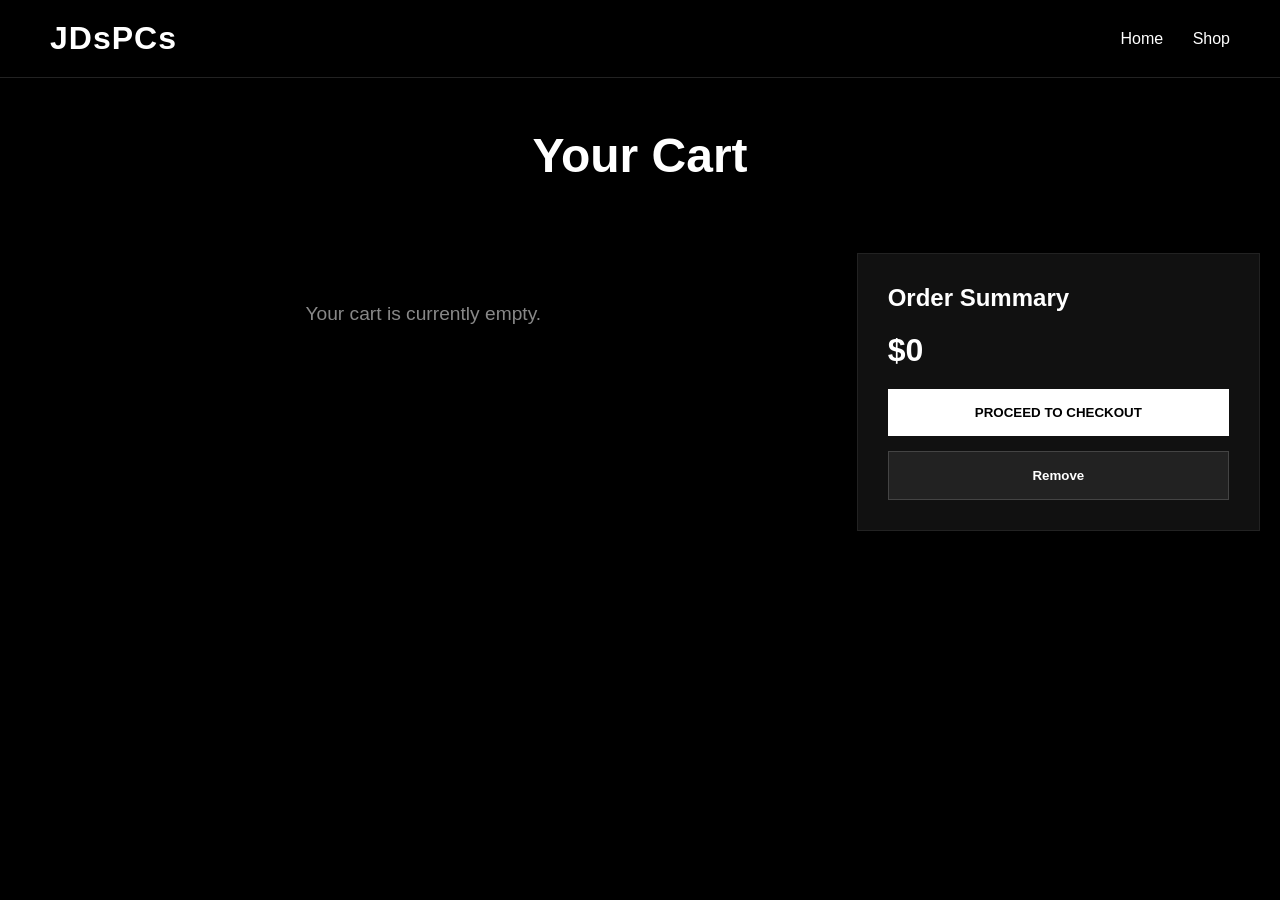
==== cart.html @ 3a9521a5 "Add files via upload" ====
<!DOCTYPE html>

<html lang="en">
<head>
<link rel="stylesheet" href="style.css">
<meta charset="UTF-8">
<meta name="viewport" content="width=device-width, initial-scale=1.0">
<title>JDsPCs | Cart</title>

<style>

*{
margin:0;
padding:0;
box-sizing:border-box;
font-family:'Segoe UI',sans-serif;
}

body{
background:#000;
color:#fff;
}

nav{
display:flex;
justify-content:space-between;
align-items:center;
padding:20px 50px;
border-bottom:1px solid #222;
}

.logo{
font-size:2rem;
font-weight:700;
}

.nav-links a{
color:white;
text-decoration:none;
margin-left:25px;
}

.page-title{
text-align:center;
padding:50px 20px;
font-size:3rem;
}

.cart-container{
max-width:1400px;
margin:auto;
padding:20px;
display:grid;
grid-template-columns:2fr 1fr;
gap:30px;
}

.cart-item{
background:#111;
border:1px solid #222;
padding:25px;
margin-bottom:20px;
display:flex;
justify-content:space-between;
align-items:center;
}

.item-details h2{
margin-bottom:10px;
}

.item-price{
color:#aaa;
}

.controls{
display:flex;
align-items:center;
gap:10px;
}

.controls button{
width:40px;
height:40px;
border:none;
background:white;
font-weight:bold;
cursor:pointer;
}

.quantity{
font-size:18px;
width:30px;
text-align:center;
}

.remove-btn{
background:#222 !important;
color:white;
border:1px solid #444 !important;
width:auto !important;
padding:0 15px;
}

.summary{
background:#111;
border:1px solid #222;
padding:30px;
height:fit-content;
position:sticky;
top:20px;
}

.summary h2{
margin-bottom:20px;
}

.total{
font-size:2rem;
font-weight:bold;
margin:20px 0;
}

.checkout-btn{
width:100%;
padding:16px;
background:white;
color:black;
border:none;
font-weight:bold;
cursor:pointer;
}

.clear-btn{
width:100%;
padding:16px;
margin-top:15px;
background:#222;
color:white;
border:1px solid #444;
cursor:pointer;
}

.empty-cart{
text-align:center;
color:#888;
padding:50px;
font-size:1.2rem;
}

@media(max-width:900px){

.cart-container{
grid-template-columns:1fr;
}

}

</style>

</head>

<body>

<nav>

<div class="logo">JDsPCs</div>

<div class="nav-links">
<a href="index.html">Home</a>
<a href="shop.html">Shop</a>
</div>

</nav>

<h1 class="page-title">Your Cart</h1>

<div class="cart-container">

<div id="cartItems"></div>

<div class="summary">

<h2>Order Summary</h2>

<div id="totalPrice" class="total">
$0
</div>

<button class="checkout-btn"
onclick="window.location.href='checkout.html'">
PROCEED TO CHECKOUT
</button>

<button class="clear-btn" onclick="clearCart()">
Remove
</button>

</div>

</div>

<script>

function renderCart(){

let cart = JSON.parse(localStorage.getItem("cart")) || [];

let cartHTML = "";

let total = 0;

if(cart.length === 0){

cartHTML = `
<div class="empty-cart">
Your cart is currently empty.
</div>
`;

}

cart.forEach((item,index)=>{

total += item.price * item.quantity;

cartHTML += `

<div class="cart-item">

<div class="item-details">

<h2>${item.name}</h2>

<div class="item-price">
$${item.price}
</div>

</div>

<div class="controls">

<button onclick="decreaseQuantity(${index})">
-
</button>

<div class="quantity">
${item.quantity}
</div>

<button onclick="increaseQuantity(${index})">
+
</button>

<button class="remove-btn"
onclick="removeItem(${index})">
Remove
</button>

</div>

</div>

`;

});

document.getElementById("cartItems").innerHTML = cartHTML;

document.getElementById("totalPrice").innerHTML =
"$" + total.toLocaleString();

}

function increaseQuantity(index){

let cart = JSON.parse(localStorage.getItem("cart"));

cart[index].quantity++;

localStorage.setItem("cart",JSON.stringify(cart));

renderCart();

}

function decreaseQuantity(index){

let cart = JSON.parse(localStorage.getItem("cart"));

if(cart[index].quantity > 1){

cart[index].quantity--;

}

localStorage.setItem("cart",JSON.stringify(cart));

renderCart();

}

function removeItem(index){

let cart = JSON.parse(localStorage.getItem("cart"));

cart.splice(index,1);

localStorage.setItem("cart",JSON.stringify(cart));

updateCartCount();

renderCart();

}

function clearCart(){

localStorage.removeItem("cart");

renderCart();

}

renderCart();

</script>

</body>
</html>
---- style.css ----
/* =========================
JDsPCs Main Stylesheet
========================= */

*{
margin:0;
padding:0;
box-sizing:border-box;
font-family:'Segoe UI',sans-serif;
}

html{
scroll-behavior:smooth;
}

body{
background:#000;
color:#fff;
overflow-x:hidden;
}

/* =========================
ANIMATIONS
========================= */

@keyframes fadeUp{

from{
opacity:0;
transform:translateY(30px);
}

to{
opacity:1;
transform:translateY(0);
}

}

@keyframes glow{

0%{
box-shadow:0 0 5px rgba(255,255,255,.1);
}

50%{
box-shadow:0 0 15px rgba(255,255,255,.25);
}

100%{
box-shadow:0 0 5px rgba(255,255,255,.1);
}

}

/* =========================
NAVBAR
========================= */

nav{
display:flex;
justify-content:space-between;
align-items:center;
padding:20px 50px;
border-bottom:1px solid #222;
background:#000;
position:sticky;
top:0;
z-index:1000;
}

.logo{
font-size:2rem;
font-weight:700;
letter-spacing:1px;
}

.nav-links a{
color:white;
text-decoration:none;
margin-left:25px;
transition:.3s;
}

.nav-links a:hover

/* =========================
CART BADGE
========================= */

#cartCount{
background:white;
color:black;
padding:2px 8px;
border-radius:50px;
font-weight:bold;
margin-left:6px;
transition:.3s;
}

#cartCount:hover{
transform:scale(1.15);
}

/* =========================
HERO SECTION
========================= */

.hero{
text-align:center;
padding:100px 20px;
animation:fadeUp .7s ease;
}

.hero h1{
font-size:4rem;
margin-bottom:20px;
}

.hero p{
color:#999;
font-size:1.1rem;
}

/* =========================
PRODUCTS
========================= */

.shop-grid{
display:grid;
grid-template-columns:repeat(auto-fit,minmax(320px,1fr));
gap:30px;
padding:40px;
max-width:1500px;
margin:auto;
}

.pc-card{
background:#111;
border:1px solid #222;
overflow:hidden;
transition:.3s;
animation:fadeUp .6s ease forwards;
}

.pc-card:hover{
transform:translateY(-10px);
border-color:#555;
}

.pc-card img{
width:100%;
height:250px;
object-fit:cover;
}

.pc-info{
padding:20px;
}

.pc-info h2{
margin-bottom:15px;
}

.spec{
color:#aaa;
margin-bottom:8px;
}

.price{
font-size:2rem;
font-weight:bold;
margin-top:15px;
}

/* =========================
BUTTONS
========================= */

button,
.cart-btn,
.shop-btn,
.checkout-btn,
.clear-btn{

background:white;
color:black;
border:none;
padding:15px 25px;
font-weight:bold;
cursor:pointer;
transition:all .25s ease;

}

button:hover,
.cart-btn:hover,
.shop-btn:hover,
.checkout-btn:hover{

transform:translateY(-4px);

box-shadow:
0 0 10px rgba(255,255,255,.4),
0 0 20px rgba(255,255,255,.2);

}

button:active,
.cart-btn:active,
.shop-btn:active,
.checkout-btn:active{

transform:translateY(1px) scale(.97);

}

.clear-btn{
background:#222;
color:white;
border:1px solid #444;
}

.clear-btn:hover{
transform:translateY(-4px);
background:#333;
}

/* =========================
CART PAGE
========================= */

.cart-container{
max-width:1400px;
margin:auto;
padding:30px;
display:grid;
grid-template-columns:2fr 1fr;
gap:30px;
}

.cart-item{
background:#111;
border:1px solid #222;
padding:25px;
margin-bottom:20px;
display:flex;
justify-content:space-between;
align-items:center;
animation:fadeUp .4s ease;
}

.item-details h2{
margin-bottom:10px;
}

.item-price{
color:#999;
}

.controls{
display:flex;
align-items:center;
gap:10px;
}

.quantity{
font-size:18px;
min-width:30px;
text-align:center;
}

/* =========================
ORDER SUMMARY
========================= */

.summary{
background:#111;
border:1px solid #222;
padding:30px;
height:fit-content;
position:sticky;
top:100px;
animation:fadeUp .5s ease;
}

.summary h2{
margin-bottom:20px;
}

.total{
font-size:2rem;
font-weight:bold;
margin:20px 0;
}

/* =========================
FOOTER
========================= */

footer{
text-align:center;
padding:50px;
color:#666;
}

/* =========================
MOBILE
========================= */

@media(max-width:900px){

.hero h1{
font-size:2.5rem;
}

.cart-container{
grid-template-columns:1fr;
}

nav{
padding:20px;
}

.shop-grid{
padding:20px;
}

}
.shop-controls{
display:flex;
justify-content:center;
gap:15px;
padding:20px;
flex-wrap:wrap;
}

#searchInput{
width:300px;
padding:14px;
background:#111;
border:1px solid #333;
color:white;
font-size:16px;
}

#searchInput:focus{
outline:none;
border-color:white;
}

#sortSelect{
padding:14px;
background:#111;
border:1px solid #333;
color:white;
cursor:pointer;
}
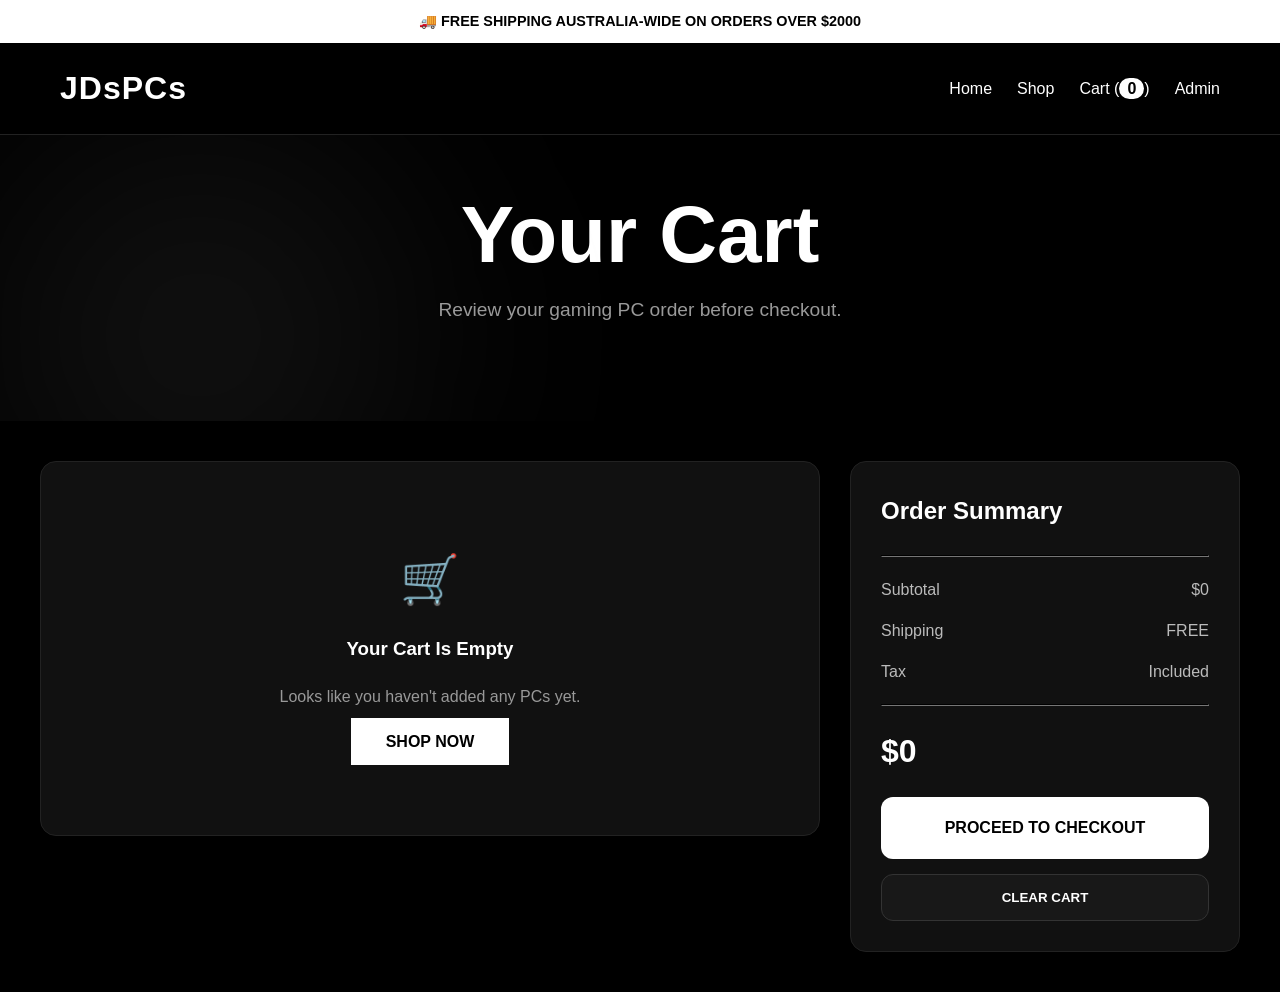
==== commit 2c4ebed8: "Add files via upload" ====
--- a/cart.html
+++ b/cart.html
@@ -1,76 +1,68 @@
 <!DOCTYPE html>
-
 <html lang="en">
+
 <head>
-<link rel="stylesheet" href="style.css">
+
 <meta charset="UTF-8">
 <meta name="viewport" content="width=device-width, initial-scale=1.0">
-<title>JDsPCs | Cart</title>
+
+<title>JDsPCs | Shopping Cart</title>
+
+<link rel="stylesheet" href="style.css">
 
 <style>
 
-*{
-margin:0;
-padding:0;
-box-sizing:border-box;
-font-family:'Segoe UI',sans-serif;
-}
-
-body{
-background:#000;
-color:#fff;
-}
-
-nav{
+.cart-page{
+max-width:1500px;
+margin:auto;
+padding:40px;
+display:grid;
+grid-template-columns:2fr 1fr;
+gap:30px;
+}
+
+.cart-list{
+display:flex;
+flex-direction:column;
+gap:20px;
+}
+
+.cart-card{
+background:#111;
+border:1px solid #222;
+border-radius:16px;
+padding:20px;
 display:flex;
 justify-content:space-between;
 align-items:center;
-padding:20px 50px;
-border-bottom:1px solid #222;
-}
-
-.logo{
-font-size:2rem;
-font-weight:700;
-}
-
-.nav-links a{
-color:white;
-text-decoration:none;
-margin-left:25px;
-}
-
-.page-title{
-text-align:center;
-padding:50px 20px;
-font-size:3rem;
-}
-
-.cart-container{
-max-width:1400px;
-margin:auto;
-padding:20px;
-display:grid;
-grid-template-columns:2fr 1fr;
-gap:30px;
-}
-
-.cart-item{
-background:#111;
-border:1px solid #222;
-padding:25px;
-margin-bottom:20px;
+transition:.3s;
+}
+
+.cart-card:hover{
+transform:translateY(-3px);
+border-color:#444;
+}
+
+.product-info{
 display:flex;
-justify-content:space-between;
 align-items:center;
-}
-
-.item-details h2{
+gap:20px;
+}
+
+.product-info img{
+width:140px;
+height:140px;
+object-fit:cover;
+border-radius:12px;
+border:1px solid #333;
+}
+
+.product-text h2{
 margin-bottom:10px;
 }
 
-.item-price{
-color:#aaa;
+.product-text p{
+color:#999;
 }
 
 .controls{
@@ -82,76 +74,81 @@
 .controls button{
 width:40px;
 height:40px;
-border:none;
-background:white;
+padding:0;
+}
+
+.quantity{
+font-size:20px;
 font-weight:bold;
-cursor:pointer;
-}
-
-.quantity{
-font-size:18px;
-width:30px;
+min-width:30px;
 text-align:center;
 }
 
 .remove-btn{
-background:#222 !important;
+background:#222;
 color:white;
-border:1px solid #444 !important;
-width:auto !important;
-padding:0 15px;
-}
-
-.summary{
+padding:10px 15px;
+border:1px solid #444;
+}
+
+.summary-card{
 background:#111;
 border:1px solid #222;
+border-radius:16px;
 padding:30px;
+position:sticky;
+top:100px;
 height:fit-content;
-position:sticky;
-top:20px;
-}
-
-.summary h2{
-margin-bottom:20px;
+}
+
+.summary-row{
+display:flex;
+justify-content:space-between;
+margin-bottom:15px;
 }
 
 .total{
 font-size:2rem;
 font-weight:bold;
-margin:20px 0;
+margin-top:20px;
 }
 
 .checkout-btn{
 width:100%;
-padding:16px;
-background:white;
-color:black;
-border:none;
-font-weight:bold;
-cursor:pointer;
-}
-
-.clear-btn{
-width:100%;
-padding:16px;
-margin-top:15px;
-background:#222;
-color:white;
-border:1px solid #444;
-cursor:pointer;
+display:block;
+text-align:center;
+margin-top:20px;
+text-decoration:none;
 }
 
 .empty-cart{
+background:#111;
+border:1px solid #222;
+border-radius:16px;
+padding:80px;
 text-align:center;
-color:#888;
-padding:50px;
-font-size:1.2rem;
+}
+
+.empty-cart h2{
+font-size:3rem;
+margin-bottom:15px;
 }
 
 @media(max-width:900px){
 
-.cart-container{
+.cart-page{
 grid-template-columns:1fr;
+padding:20px;
+}
+
+.cart-card{
+flex-direction:column;
+gap:20px;
+text-align:center;
+}
+
+.product-info{
+flex-direction:column;
 }
 
 }
@@ -162,78 +159,178 @@
 
 <body>
 
+<div class="announcement">
+🚚 FREE SHIPPING AUSTRALIA-WIDE ON ORDERS OVER $2000
+</div>
+
 <nav>
 
-<div class="logo">JDsPCs</div>
+<div class="logo">
+JDsPCs
+</div>
 
 <div class="nav-links">
+
 <a href="index.html">Home</a>
+
 <a href="shop.html">Shop</a>
+
+<a href="cart.html">
+Cart (<span id="cartCount">0</span>)
+</a>
+
+<a href="admin.html">Admin</a>
+
 </div>
 
 </nav>
 
-<h1 class="page-title">Your Cart</h1>
-
-<div class="cart-container">
-
-<div id="cartItems"></div>
-
-<div class="summary">
+<section class="hero" style="min-height:30vh;padding:60px 20px;">
+
+<div class="hero-text" style="width:100%;text-align:center;">
+
+<h1>Your Cart</h1>
+
+<p>
+Review your gaming PC order before checkout.
+</p>
+
+</div>
+
+</section>
+
+<div class="cart-page">
+
+<div class="cart-list" id="cartItems">
+
+</div>
+
+<div class="summary-card">
 
 <h2>Order Summary</h2>
 
-<div id="totalPrice" class="total">
+<hr style="border-color:#222;margin:20px 0;">
+
+<div class="summary-row">
+<span>Subtotal</span>
+<span id="subtotal">$0</span>
+</div>
+
+<div class="summary-row">
+<span>Shipping</span>
+<span>FREE</span>
+</div>
+
+<div class="summary-row">
+<span>Tax</span>
+<span>Included</span>
+</div>
+
+<hr style="border-color:#222;margin:20px 0;">
+
+<div class="total" id="totalPrice">
 $0
 </div>
 
-<button class="checkout-btn"
-onclick="window.location.href='checkout.html'">
+<a href="checkout.html" class="primary-btn checkout-btn">
 PROCEED TO CHECKOUT
+</a>
+
+<button
+class="clear-btn"
+style="width:100%;margin-top:15px;"
+onclick="clearCart()"
+>
+CLEAR CART
 </button>
 
-<button class="clear-btn" onclick="clearCart()">
-Remove
-</button>
-
 </div>
 
 </div>
 
 <script>
 
-function renderCart(){
-
-let cart = JSON.parse(localStorage.getItem("cart")) || [];
-
-let cartHTML = "";
-
+function updateCartCount(){
+
+let cart =
+JSON.parse(localStorage.getItem("cart"))
+|| [];
+
+let count = 0;
+
+cart.forEach(item=>{
+count += item.quantity;
+});
+
+document.getElementById("cartCount").innerText =
+count;
+
+}
+
+function loadCart(){
+
+let cart =
+JSON.parse(localStorage.getItem("cart"))
+|| [];
+
+let container =
+document.getElementById("cartItems");
+
+if(cart.length === 0){
+
+container.innerHTML = `
+
+<div class="empty-cart">
+
+<h2>🛒</h2>
+
+<h3>Your Cart Is Empty</h3>
+
+<p style="color:#999;margin:20px 0;">
+Looks like you haven't added any PCs yet.
+</p>
+
+<a href="shop.html" class="primary-btn">
+SHOP NOW
+</a>
+
+</div>
+
+`;
+
+document.getElementById("subtotal").innerText="$0";
+document.getElementById("totalPrice").innerText="$0";
+
+return;
+
+}
+
+let html = "";
 let total = 0;
 
-if(cart.length === 0){
-
-cartHTML = `
-<div class="empty-cart">
-Your cart is currently empty.
-</div>
-`;
-
-}
-
 cart.forEach((item,index)=>{
 
 total += item.price * item.quantity;
 
-cartHTML += `
-
-<div class="cart-item">
-
-<div class="item-details">
+html += `
+
+<div class="cart-card">
+
+<div class="product-info">
+
+<img
+src="${item.image || 'images/pc1.jpg'}"
+alt="${item.name}"
+>
+
+<div class="product-text">
 
 <h2>${item.name}</h2>
 
-<div class="item-price">
-$${item.price}
+<p>
+$${item.price.toLocaleString()}
+</p>
+
 </div>
 
 </div>
@@ -250,13 +347,14 @@
 
 <button onclick="increaseQuantity(${index})">
 +
+<button
+class="remove-btn"
+onclick="removeItem(${index})"
+title="Remove Item"
+>
+✕
 </button>
 
-<button class="remove-btn"
-onclick="removeItem(${index})">
-Remove
-</button>
-
 </div>
 
 </div>
@@ -265,66 +363,92 @@
 
 });
 
-document.getElementById("cartItems").innerHTML = cartHTML;
-
-document.getElementById("totalPrice").innerHTML =
+container.innerHTML = html;
+
+document.getElementById("subtotal").innerText =
 "$" + total.toLocaleString();
 
+document.getElementById("totalPrice").innerText =
+"$" + total.toLocaleString();
+
+updateCartCount();
+
 }
 
 function increaseQuantity(index){
 
-let cart = JSON.parse(localStorage.getItem("cart"));
+let cart =
+JSON.parse(localStorage.getItem("cart"))
+|| [];
 
 cart[index].quantity++;
 
-localStorage.setItem("cart",JSON.stringify(cart));
-
-renderCart();
+localStorage.setItem(
+"cart",
+JSON.stringify(cart)
+);
+
+loadCart();
 
 }
 
 function decreaseQuantity(index){
 
-let cart = JSON.parse(localStorage.getItem("cart"));
+let cart =
+JSON.parse(localStorage.getItem("cart"))
+|| [];
 
 if(cart[index].quantity > 1){
 
 cart[index].quantity--;
 
-}
-
-localStorage.setItem("cart",JSON.stringify(cart));
-
-renderCart();
+}else{
+
+cart.splice(index,1);
+
+}
+
+localStorage.setItem(
+"cart",
+JSON.stringify(cart)
+);
+
+loadCart();
 
 }
 
 function removeItem(index){
 
-let cart = JSON.parse(localStorage.getItem("cart"));
+let cart =
+JSON.parse(localStorage.getItem("cart"))
+|| [];
 
 cart.splice(index,1);
 
-localStorage.setItem("cart",JSON.stringify(cart));
-
-updateCartCount();
-
-renderCart();
+localStorage.setItem(
+"cart",
+JSON.stringify(cart)
+);
+
+loadCart();
 
 }
 
 function clearCart(){
 
+if(confirm("Clear your cart?")){
+
 localStorage.removeItem("cart");
 
-renderCart();
-
-}
-
-renderCart();
+loadCart();
+
+}
+
+}
+
+loadCart();
 
 </script>
 
 </body>
-</html>
+</html>
--- a/style.css
+++ b/style.css
@@ -1,6 +1,6 @@
-/* =========================
-JDsPCs Main Stylesheet
-========================= */
+/* ===================================
+   JDsPCs Premium NZXT Gaming Theme
+=================================== */
 
 *{
 margin:0;
@@ -17,76 +17,87 @@
 background:#000;
 color:#fff;
 overflow-x:hidden;
-}
-
-/* =========================
-ANIMATIONS
-========================= */
+line-height:1.6;
+}
+
+/* ===================================
+   ANIMATIONS
+=================================== */
 
 @keyframes fadeUp{
-
 from{
 opacity:0;
-transform:translateY(30px);
-}
-
+transform:translateY(40px);
+}
 to{
 opacity:1;
 transform:translateY(0);
 }
-
 }
 
 @keyframes glow{
-
 0%{
-box-shadow:0 0 5px rgba(255,255,255,.1);
-}
-
+box-shadow:0 0 5px rgba(255,255,255,.05);
+}
 50%{
-box-shadow:0 0 15px rgba(255,255,255,.25);
-}
-
+box-shadow:0 0 25px rgba(255,255,255,.15);
+}
 100%{
-box-shadow:0 0 5px rgba(255,255,255,.1);
-}
-
-}
-
-/* =========================
-NAVBAR
-========================= */
+box-shadow:0 0 5px rgba(255,255,255,.05);
+}
+}
+
+/* ===================================
+   ANNOUNCEMENT BAR
+=================================== */
+
+.announcement{
+background:white;
+color:black;
+padding:10px;
+text-align:center;
+font-weight:700;
+font-size:.9rem;
+}
+
+/* ===================================
+   NAVBAR
+=================================== */
 
 nav{
 display:flex;
 justify-content:space-between;
 align-items:center;
-padding:20px 50px;
+padding:20px 60px;
+background:#000;
 border-bottom:1px solid #222;
-background:#000;
 position:sticky;
 top:0;
 z-index:1000;
+backdrop-filter:blur(10px);
 }
 
 .logo{
 font-size:2rem;
-font-weight:700;
+font-weight:800;
 letter-spacing:1px;
+}
+
+.nav-links{
+display:flex;
+align-items:center;
+gap:25px;
 }
 
 .nav-links a{
 color:white;
 text-decoration:none;
-margin-left:25px;
-transition:.3s;
-}
-
-.nav-links a:hover
-
-/* =========================
-CART BADGE
-========================= */
+transition:.3s;
+}
+
+.nav-links a:hover{
+color:#bbb;
+}
 
 #cartCount{
 background:white;
@@ -94,63 +105,229 @@
 padding:2px 8px;
 border-radius:50px;
 font-weight:bold;
-margin-left:6px;
-transition:.3s;
-}
-
-#cartCount:hover{
-transform:scale(1.15);
-}
-
-/* =========================
-HERO SECTION
-========================= */
+}
+
+/* ===================================
+   HERO
+=================================== */
 
 .hero{
-text-align:center;
-padding:100px 20px;
-animation:fadeUp .7s ease;
-}
-
-.hero h1{
-font-size:4rem;
+min-height:85vh;
+display:flex;
+align-items:center;
+padding:80px;
+position:relative;
+overflow:hidden;
+}
+
+.hero::before{
+content:"";
+position:absolute;
+width:700px;
+height:700px;
+background:radial-gradient(
+circle,
+rgba(255,255,255,.08),
+transparent 70%
+);
+filter:blur(80px);
+left:-150px;
+top:-150px;
+}
+
+.hero-content{
+max-width:1400px;
+margin:auto;
+width:100%;
+display:grid;
+grid-template-columns:1fr 1fr;
+gap:50px;
+align-items:center;
+}
+
+.hero-text{
+animation:fadeUp .8s ease;
+}
+
+.hero-text h1{
+font-size:5rem;
+line-height:1;
 margin-bottom:20px;
 }
 
-.hero p{
+.hero-text p{
+font-size:1.2rem;
 color:#999;
-font-size:1.1rem;
-}
-
-/* =========================
-PRODUCTS
-========================= */
+margin-bottom:35px;
+}
+
+.hero-buttons{
+display:flex;
+gap:15px;
+flex-wrap:wrap;
+}
+
+.hero-image img{
+width:100%;
+max-width:700px;
+animation:fadeUp 1s ease;
+}
+
+/* ===================================
+   BUTTONS
+=================================== */
+
+.primary-btn,
+button,
+.cart-btn,
+.shop-btn,
+.checkout-btn{
+
+background:white;
+color:black;
+padding:15px 35px;
+font-weight:bold;
+border:none;
+cursor:pointer;
+text-decoration:none;
+transition:.3s;
+}
+
+.primary-btn:hover,
+button:hover,
+.cart-btn:hover,
+.shop-btn:hover,
+.checkout-btn:hover{
+
+transform:translateY(-4px);
+
+box-shadow:
+0 0 10px rgba(255,255,255,.3),
+0 0 25px rgba(255,255,255,.15);
+}
+
+.secondary-btn{
+border:1px solid #333;
+padding:15px 35px;
+color:white;
+text-decoration:none;
+transition:.3s;
+}
+
+.secondary-btn:hover{
+background:#111;
+}
+
+/* ===================================
+   GLASS PANELS
+=================================== */
+
+.featured-build,
+.feature-box,
+.review,
+.summary,
+.cart-item,
+.pc-card,
+.stat{
+
+background:rgba(17,17,17,.8);
+
+backdrop-filter:blur(12px);
+
+border:1px solid rgba(255,255,255,.08);
+}
+
+/* ===================================
+   FEATURED BUILD
+=================================== */
+
+.featured-build{
+max-width:1400px;
+margin:100px auto;
+padding:30px;
+display:grid;
+grid-template-columns:1fr 1fr;
+gap:40px;
+align-items:center;
+}
+
+.featured-build img{
+width:100%;
+border-radius:12px;
+}
+
+.badge{
+display:inline-block;
+background:white;
+color:black;
+padding:6px 12px;
+font-size:.8rem;
+font-weight:bold;
+margin-bottom:15px;
+}
+
+/* ===================================
+   STATS
+=================================== */
+
+.stats{
+max-width:1400px;
+margin:auto;
+padding:60px 20px;
+display:grid;
+grid-template-columns:repeat(4,1fr);
+gap:20px;
+}
+
+.stat{
+padding:30px;
+text-align:center;
+}
+
+.stat h2{
+font-size:3rem;
+}
+
+.stat p{
+color:#999;
+}
+
+/* ===================================
+   SECTION TITLES
+=================================== */
+
+.section-title{
+text-align:center;
+font-size:3rem;
+margin:100px 0 50px;
+}
+
+/* ===================================
+   SHOP GRID
+=================================== */
 
 .shop-grid{
+max-width:1500px;
+margin:auto;
+padding:20px;
 display:grid;
 grid-template-columns:repeat(auto-fit,minmax(320px,1fr));
 gap:30px;
-padding:40px;
-max-width:1500px;
-margin:auto;
 }
 
 .pc-card{
-background:#111;
-border:1px solid #222;
 overflow:hidden;
 transition:.3s;
-animation:fadeUp .6s ease forwards;
 }
 
 .pc-card:hover{
-transform:translateY(-10px);
-border-color:#555;
+transform:translateY(-8px);
+border-color:#444;
 }
 
 .pc-card img{
 width:100%;
-height:250px;
+height:260px;
 object-fit:cover;
 }
 
@@ -158,12 +335,8 @@
 padding:20px;
 }
 
-.pc-info h2{
-margin-bottom:15px;
-}
-
 .spec{
-color:#aaa;
+color:#999;
 margin-bottom:8px;
 }
 
@@ -173,186 +346,443 @@
 margin-top:15px;
 }
 
-/* =========================
-BUTTONS
-========================= */
-
-button,
-.cart-btn,
-.shop-btn,
-.checkout-btn,
-.clear-btn{
-
-background:white;
-color:black;
-border:none;
-padding:15px 25px;
-font-weight:bold;
-cursor:pointer;
-transition:all .25s ease;
-
-}
-
-button:hover,
-.cart-btn:hover,
-.shop-btn:hover,
-.checkout-btn:hover{
-
-transform:translateY(-4px);
-
-box-shadow:
-0 0 10px rgba(255,255,255,.4),
-0 0 20px rgba(255,255,255,.2);
-
-}
-
-button:active,
-.cart-btn:active,
-.shop-btn:active,
-.checkout-btn:active{
-
-transform:translateY(1px) scale(.97);
-
-}
-
-.clear-btn{
-background:#222;
-color:white;
-border:1px solid #444;
-}
-
-.clear-btn:hover{
-transform:translateY(-4px);
-background:#333;
-}
-
-/* =========================
-CART PAGE
-========================= */
-
-.cart-container{
+/* ===================================
+   FEATURES
+=================================== */
+
+.features{
 max-width:1400px;
 margin:auto;
+padding:20px;
+display:grid;
+grid-template-columns:repeat(auto-fit,minmax(250px,1fr));
+gap:20px;
+}
+
+.feature-box{
 padding:30px;
+text-align:center;
+transition:.3s;
+}
+
+.feature-box:hover{
+transform:translateY(-5px);
+}
+
+/* ===================================
+   FPS BANNER
+=================================== */
+
+.fps-banner{
+text-align:center;
+padding:100px 20px;
+background:#111;
+margin-top:80px;
+}
+
+.fps-banner h2{
+font-size:5rem;
+margin-bottom:15px;
+}
+
+.fps-banner p{
+color:#999;
+font-size:1.2rem;
+}
+
+/* ===================================
+   REVIEWS
+=================================== */
+
+.reviews{
+max-width:1400px;
+margin:auto;
+padding:20px;
+display:grid;
+grid-template-columns:repeat(auto-fit,minmax(300px,1fr));
+gap:20px;
+}
+
+.review{
+padding:25px;
+}
+
+.review p{
+margin:15px 0;
+color:#aaa;
+}
+
+/* ===================================
+   CTA
+=================================== */
+
+.cta{
+text-align:center;
+padding:120px 20px;
+}
+
+.cta h2{
+font-size:4rem;
+margin-bottom:20px;
+}
+
+.cta p{
+color:#999;
+margin-bottom:35px;
+}
+
+/* ===================================
+   PREMIUM CART PAGE
+=================================== */
+
+.cart-page{
+max-width:1500px;
+margin:auto;
+padding:40px;
 display:grid;
 grid-template-columns:2fr 1fr;
 gap:30px;
 }
 
-.cart-item{
-background:#111;
-border:1px solid #222;
+.cart-list{
+display:flex;
+flex-direction:column;
+gap:20px;
+}
+
+/* CART CARD */
+
+.cart-card{
+background:rgba(17,17,17,.85);
+backdrop-filter:blur(12px);
+border:1px solid rgba(255,255,255,.08);
+border-radius:18px;
 padding:25px;
-margin-bottom:20px;
 display:flex;
 justify-content:space-between;
 align-items:center;
+transition:.3s;
 animation:fadeUp .4s ease;
 }
 
-.item-details h2{
+.cart-card:hover{
+transform:translateY(-5px);
+border-color:#444;
+box-shadow:0 0 25px rgba(255,255,255,.05);
+}
+
+/* PRODUCT INFO */
+
+.product-info{
+display:flex;
+align-items:center;
+gap:25px;
+}
+
+.product-info img{
+width:140px;
+height:140px;
+object-fit:cover;
+border-radius:14px;
+border:1px solid #333;
+transition:.3s;
+}
+
+.cart-card:hover img{
+transform:scale(1.03);
+}
+
+.product-text h2{
 margin-bottom:10px;
-}
-
-.item-price{
+font-size:1.4rem;
+}
+
+.product-text p{
 color:#999;
-}
+font-size:1rem;
+}
+
+/* QUANTITY CONTROLS */
 
 .controls{
 display:flex;
 align-items:center;
-gap:10px;
+gap:12px;
+}
+
+.controls button{
+width:42px;
+height:42px;
+border:none;
+border-radius:12px;
+background:white;
+color:black;
+font-weight:bold;
+font-size:18px;
+cursor:pointer;
+transition:.25s;
+}
+
+.controls button:hover{
+transform:translateY(-2px);
+box-shadow:0 0 15px rgba(255,255,255,.2);
 }
 
 .quantity{
-font-size:18px;
-min-width:30px;
-text-align:center;
-}
-
-/* =========================
-ORDER SUMMARY
-========================= */
-
-.summary{
-background:#111;
-border:1px solid #222;
+font-size:1.2rem;
+font-weight:700;
+min-width:35px;
+text-align:center;
+}
+
+/* RED X BUTTON */
+
+.remove-btn{
+background:transparent !important;
+border:none !important;
+color:#ff4d4d !important;
+font-size:30px !important;
+font-weight:bold;
+cursor:pointer;
+width:auto !important;
+height:auto !important;
+padding:0 10px !important;
+transition:.25s;
+}
+
+.remove-btn:hover{
+color:#ff0000 !important;
+transform:scale(1.2);
+text-shadow:0 0 10px rgba(255,0,0,.6);
+}
+
+/* ORDER SUMMARY */
+
+.summary-card{
+background:rgba(17,17,17,.85);
+backdrop-filter:blur(12px);
+border:1px solid rgba(255,255,255,.08);
+border-radius:18px;
 padding:30px;
-height:fit-content;
 position:sticky;
 top:100px;
-animation:fadeUp .5s ease;
-}
-
-.summary h2{
-margin-bottom:20px;
+height:fit-content;
+}
+
+.summary-card h2{
+margin-bottom:25px;
+}
+
+.summary-row{
+display:flex;
+justify-content:space-between;
+margin-bottom:15px;
+color:#bbb;
 }
 
 .total{
 font-size:2rem;
+font-weight:700;
+margin-top:20px;
+}
+
+/* CHECKOUT BUTTON */
+
+.checkout-btn{
+display:block;
+width:100%;
+text-align:center;
+margin-top:20px;
+padding:18px;
+background:white;
+color:black;
 font-weight:bold;
-margin:20px 0;
-}
-
-/* =========================
-FOOTER
-========================= */
+text-decoration:none;
+border-radius:12px;
+transition:.3s;
+}
+
+.checkout-btn:hover{
+transform:translateY(-3px);
+box-shadow:
+0 0 10px rgba(255,255,255,.3),
+0 0 25px rgba(255,255,255,.15);
+}
+
+/* CLEAR CART */
+
+.clear-btn{
+width:100%;
+margin-top:15px;
+padding:15px;
+background:#181818;
+border:1px solid #333;
+color:white;
+border-radius:12px;
+cursor:pointer;
+transition:.3s;
+}
+
+.clear-btn:hover{
+background:#222;
+}
+
+/* EMPTY CART */
+
+.empty-cart{
+background:rgba(17,17,17,.85);
+backdrop-filter:blur(12px);
+border:1px solid rgba(255,255,255,.08);
+border-radius:18px;
+padding:80px;
+text-align:center;
+}
+
+.empty-cart h2{
+font-size:4rem;
+margin-bottom:20px;
+}
+
+.empty-cart h3{
+margin-bottom:10px;
+}
+
+.empty-cart p{
+color:#999;
+margin-bottom:25px;
+}
+
+/* MOBILE */
+
+@media(max-width:900px){
+
+.cart-page{
+grid-template-columns:1fr;
+padding:20px;
+}
+
+.cart-card{
+flex-direction:column;
+gap:20px;
+text-align:center;
+}
+
+.product-info{
+flex-direction:column;
+}
+
+.summary-card{
+position:relative;
+top:0;
+}
+
+}
+
+/* ===================================
+   FOOTER
+=================================== */
 
 footer{
-text-align:center;
-padding:50px;
+border-top:1px solid #222;
+margin-top:80px;
+padding:50px 20px;
+}
+
+.footer-grid{
+max-width:1400px;
+margin:auto;
+display:grid;
+grid-template-columns:repeat(4,1fr);
+gap:30px;
+}
+
+.footer-column h3{
+margin-bottom:20px;
+}
+
+.footer-column a{
+display:block;
+text-decoration:none;
+color:#888;
+margin-bottom:10px;
+}
+
+.footer-column a:hover{
+color:white;
+}
+
+footer p{
+text-align:center;
+margin-top:40px;
 color:#666;
 }
 
-/* =========================
-MOBILE
-========================= */
-
-@media(max-width:900px){
-
-.hero h1{
-font-size:2.5rem;
-}
-
-.cart-container{
-grid-template-columns:1fr;
-}
-
-nav{
-padding:20px;
-}
-
-.shop-grid{
-padding:20px;
-}
-
-}
+/* ===================================
+   SEARCH + SORT
+=================================== */
+
 .shop-controls{
 display:flex;
 justify-content:center;
 gap:15px;
-padding:20px;
+padding:25px;
 flex-wrap:wrap;
 }
 
-#searchInput{
-width:300px;
-padding:14px;
-background:#111;
-border:1px solid #333;
-color:white;
-font-size:16px;
-}
-
-#searchInput:focus{
-outline:none;
-border-color:white;
-}
-
+#searchInput,
 #sortSelect{
 padding:14px;
 background:#111;
 border:1px solid #333;
 color:white;
-cursor:pointer;
-}
+}
+
+#searchInput{
+width:300px;
+}
+
+/* ===================================
+   MOBILE
+=================================== */
+
+@media(max-width:900px){
+
+nav{
+padding:20px;
+}
+
+.hero{
+padding:50px 20px;
+}
+
+.hero-content{
+grid-template-columns:1fr;
+text-align:center;
+}
+
+.hero-text h1{
+font-size:3rem;
+}
+
+.stats{
+grid-template-columns:1fr 1fr;
+}
+
+.featured-build{
+grid-template-columns:1fr;
+}
+
+.footer-grid{
+grid-template-columns:1fr;
+text-align:center;
+}
+
+.cart-container{
+grid-template-columns:1fr;
+}
+
+.fps-banner h2{
+font-size:3rem;
+}
+
+}
